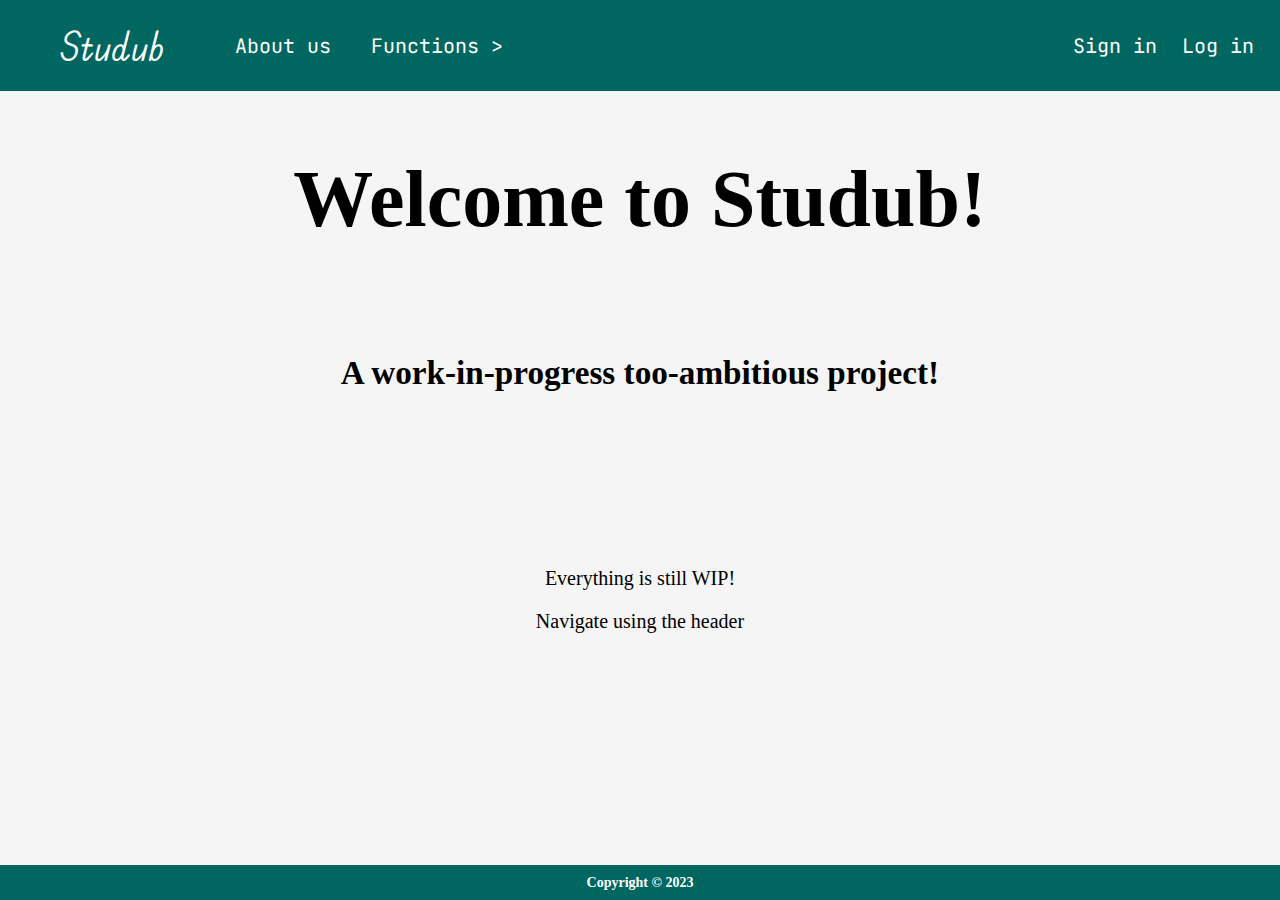
==== index.html @ ca2d2c6d "more ptext changes in index" ====
<!DOCTYPE html>
<html lang="en">

<head>
    <meta charset="UTF-8" />
    <meta name="viewport" content="width=device-width, initial-scale=1.0" />
    <title>Studub</title>
    <link rel="stylesheet" href="/CSS/index.css" />
    <link rel="stylesheet" href="/CSS/header.css" />
    <link rel="stylesheet" href="/CSS/footer.css" />
    <link rel="stylesheet" href="/CSS/body.css" />
</head>

<body>
    <!-- Header -->
    <header>
        <div class="left-options">
            <nav class="menu-main">
                <ul>
                    <li class="icon"><a href="index.html">Studub</a></li>
                    <!-- <li><a href="HTML/404.html">Calender</a></li> -->
                    <!-- <li><a href="HTML/404.html">Quizizz-mator</a></li> -->
                    <!-- <li><a href="HTML/404.html">Functions</a></li> -->
                    <li><a href="HTML/404.html">About us</a></li>
                    <nav class="navbar">
                        <ul>
                            <li>
                                <a href="">Functions ></a>
                                    <ul>
                                            <li><a href="HTML/Calendar.html">Calendar</a></li>
                                            <li><a href="HTML/404.html">Quizizz-mator</a></li>
                                            <li><a href="HTML/notepad.html">Notice Board</a></li>
                                    </ul>
                            </li>
                        </ul>
                        
                    </nav>
                </ul>
            </nav>
        </div>
        <div class="right-options">
            
            <div class = "Regis">
                <ul>
                    <li><a href="/HTML/signup.html">Sign in</a></li>
                    <li><a href="/HTML/login.html">Log in</a></li>
                </ul>
            </div>
            <!-- <div class="option">
                <img src="../IMG/settings_gear_options_option_icon-icons.com_59985.png" alt />
            </div> -->
        </div>
    </header>

    <!-- Body -->
    <div class="welcome">
        <h1>Welcome to Studub!</h1>
        <h5>A work-in-progress too-ambitious project!</h5>
    </div>
    <div class="ptext">
        <p>Everything is still WIP!</p>
        <p>Navigate using the header</p>
    </div>

    <!-- Footer -->
    <footer>
        <h1>Copyright © 2023</h1>
    </footer>
    <!-- test -->
</body>

</html>
---- CSS/index.css ----
.welcome {
    display: flex;
    justify-content: center;
    align-items: center;
    flex-flow: column;
    margin: 100px;
    color: black;
    font-size: 40px;
    text-align: center;
}

.ptext {
    font-size: 20px;
    font-family: 'Open Sans';
    text-align: center;
}
---- CSS/header.css ----
@import url('https://fonts.googleapis.com/css2?family=Agbalumo&family=JetBrains+Mono&display=swap');
@import url('https://fonts.googleapis.com/css2?family=Edu+TAS+Beginner:wght@500&display=swap');
header {
    position: fixed;
    display: flex;
    background-color: #006660;
    width: 100%;
    justify-content: space-between;
    align-items: center;
    top: 0;
    font-size: 20px;
    color: white;
    text-decoration: none;
}
.menu-main {
    display: flex;
    /* padding-top: 20px; */
    padding-left: 10px;

    & ul {
        display: flex;
        align-items: center;
    }

    & li {
        text-decoration: none;
        display: inline-block;
        margin: 0 10px;
        font-family: 'JetBrains Mono';
    }

    & a {
        text-decoration: none;
        color: white;
    }

    & .icon {
        padding-right: 50px;
        font-size: 40px;
        font-family: 'Edu TAS Beginner';
    }
}

textarea {
    resize: none;
}

.searchbar {
    display: flex;
    height: 50px;
    font-size: 25px;
    margin-top: 20px;
}

/* .searchbar #search{
        margin-left: 200% !important;
    } */

.left-options {
    flex: 1;
    display: flex;
    justify-content: flex-start;
}

.right-options {
    /* flex: -2; */
    display: flex;
    justify-content: space-between;
    align-items: end;
    padding-right: 1rem;

    & .option {
        flex: 1;

        & img {
            height: 3rem;
            width: auto;
            margin-right: 20px;
        }
    }

    & .Regis li {
        list-style: none;
        text-decoration: none;
        display: inline-block;
        margin: 0 10px;
        font-family: 'JetBrains Mono';
        text-align: end;

    }

    & .Regis a {
        text-decoration: none;
        color: white;
    }
}
.navbar {
    background-color: #006660;
    position: relative;
    z-index: 999;
}

.navbar ul {
    list-style-type: none;
    margin: 0;
    padding: 0;
    background: #006660;
}

.navbar li {
    display: inline-block;
}

.navbar li a {
    color: white;
    display: block;
    padding: 10px 20px;
    text-decoration: none;
    /* margin-bottom: 5px; */
}
/* Style the dropdown menu */
.navbar ul ul {
    position: absolute;
    top: 100%;
    display: none;
}

.navbar ul ul li {
    display: block;
}

.navbar li:hover ul {
    display: block;
}

/* Change the background color of dropdown links on hover */
.navbar ul ul li a:hover {
    background-color: #008078;
}
---- CSS/footer.css ----
footer {
    width: 100%;
    bottom: 0px;
    position: relative;
    text-align: center;
    background-color: #006660;
    color: white;
    font-size: 7px;
    margin-top: auto;
    display: block;
}

footer h1 {
    text-align: center;
}
---- CSS/body.css ----
body {
    margin: 0;
    background-color: whitesmoke;
    /* background: url;
        background-size: cover;
        background-repeat: no-repeat;
        background-position: center;
        background-attachment: fixed;
        background-position: center;  */
    min-height: 100vh;
    display: flex;
    flex-direction: column;
    justify-content: center;
    align-items: center;
    /* color for login.html */
    --color-error: #cc3333;
    --color-success: #4bb544;
    --border-radius: 4px;
    --color-primary: #009579;
    --color-primary-dark: #007f67;
    --color-secondary: #252c6a;
}
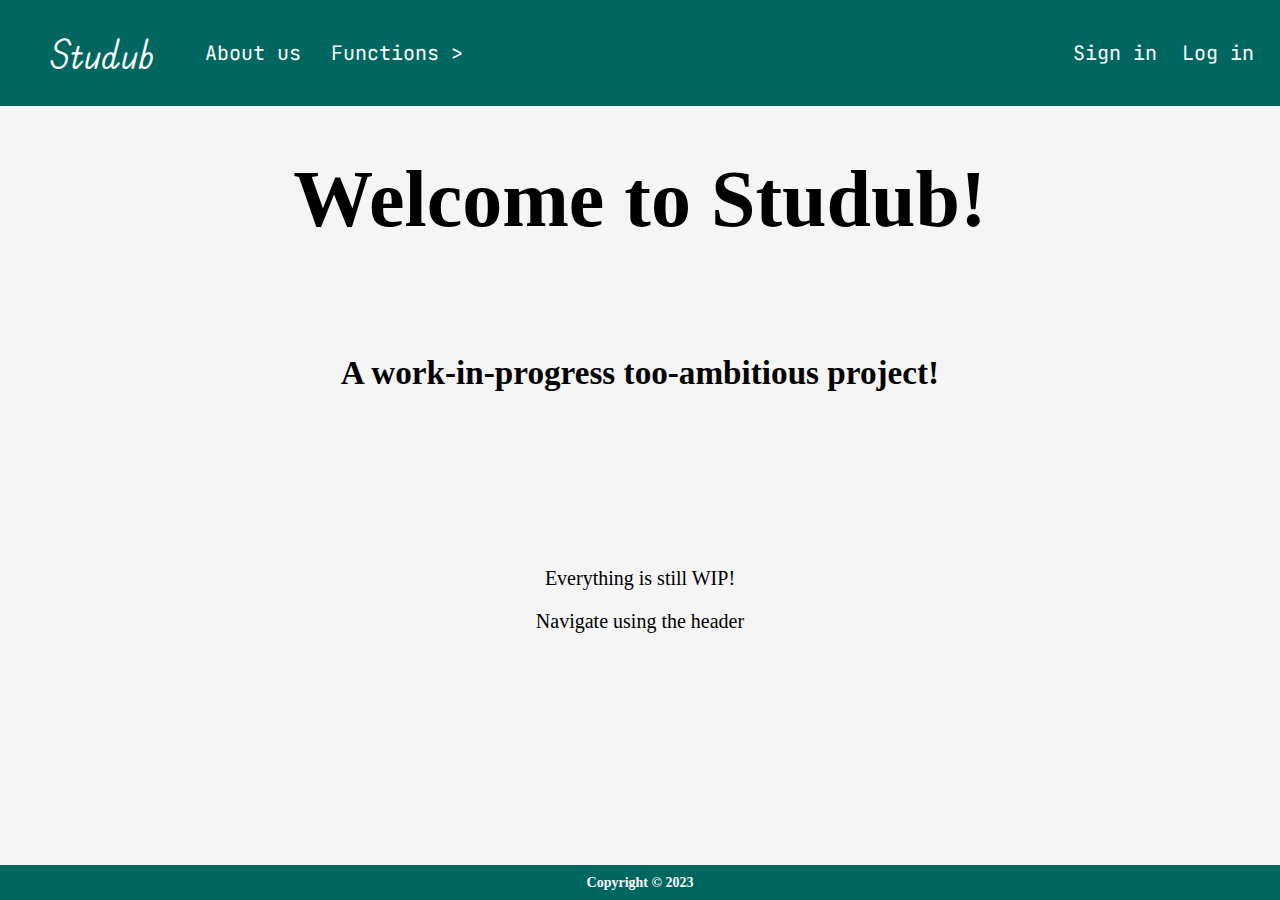
==== commit 887e3945: "fixed bugs with nav menu" ====
--- a/index.html
+++ b/index.html
@@ -23,7 +23,7 @@
                     <!-- <li><a href="HTML/404.html">Functions</a></li> -->
                     <li><a href="HTML/404.html">About us</a></li>
                     <nav class="navbar">
-                        <ul>
+                        <ul class = "dropdown">
                             <li>
                                 <a href="">Functions ></a>
                                     <ul>
@@ -33,7 +33,6 @@
                                     </ul>
                             </li>
                         </ul>
-                        
                     </nav>
                 </ul>
             </nav>
--- a/CSS/header.css
+++ b/CSS/header.css
@@ -20,12 +20,15 @@
     & ul {
         display: flex;
         align-items: center;
+
+        & ul {
+            padding: 10px;
+        }
     }
 
     & li {
         text-decoration: none;
         display: inline-block;
-        margin: 0 10px;
         font-family: 'JetBrains Mono';
     }
 
@@ -129,7 +132,7 @@
     display: block;
 }
 
-.navbar li:hover ul {
+.navbar .dropdown:hover ul {
     display: block;
 }
 
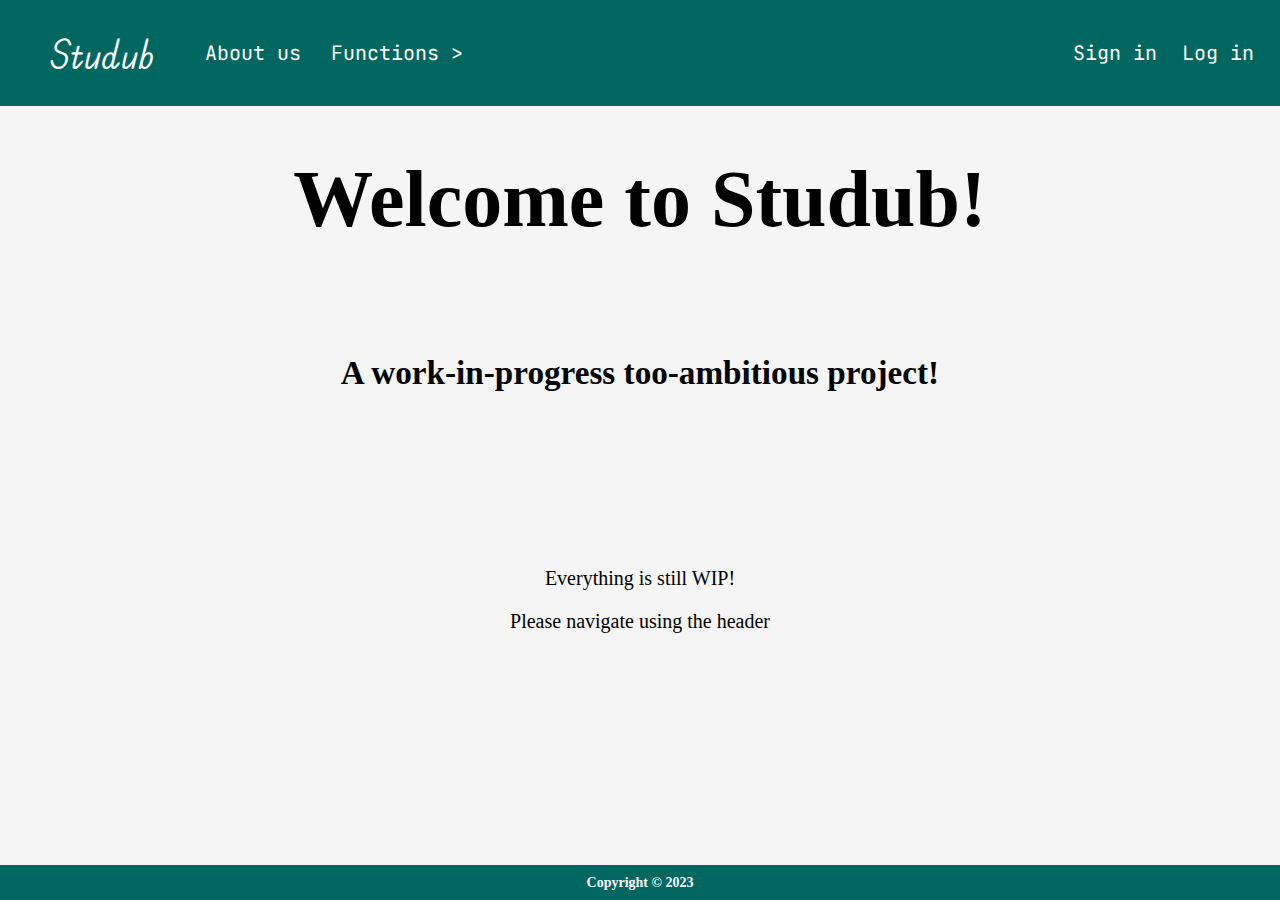
==== commit 158b2095: "added .welcome css to css files" ====
--- a/index.html
+++ b/index.html
@@ -58,7 +58,7 @@
     </div>
     <div class="ptext">
         <p>Everything is still WIP!</p>
-        <p>Navigate using the header</p>
+        <p>Please navigate using the header</p>
     </div>
 
     <!-- Footer -->
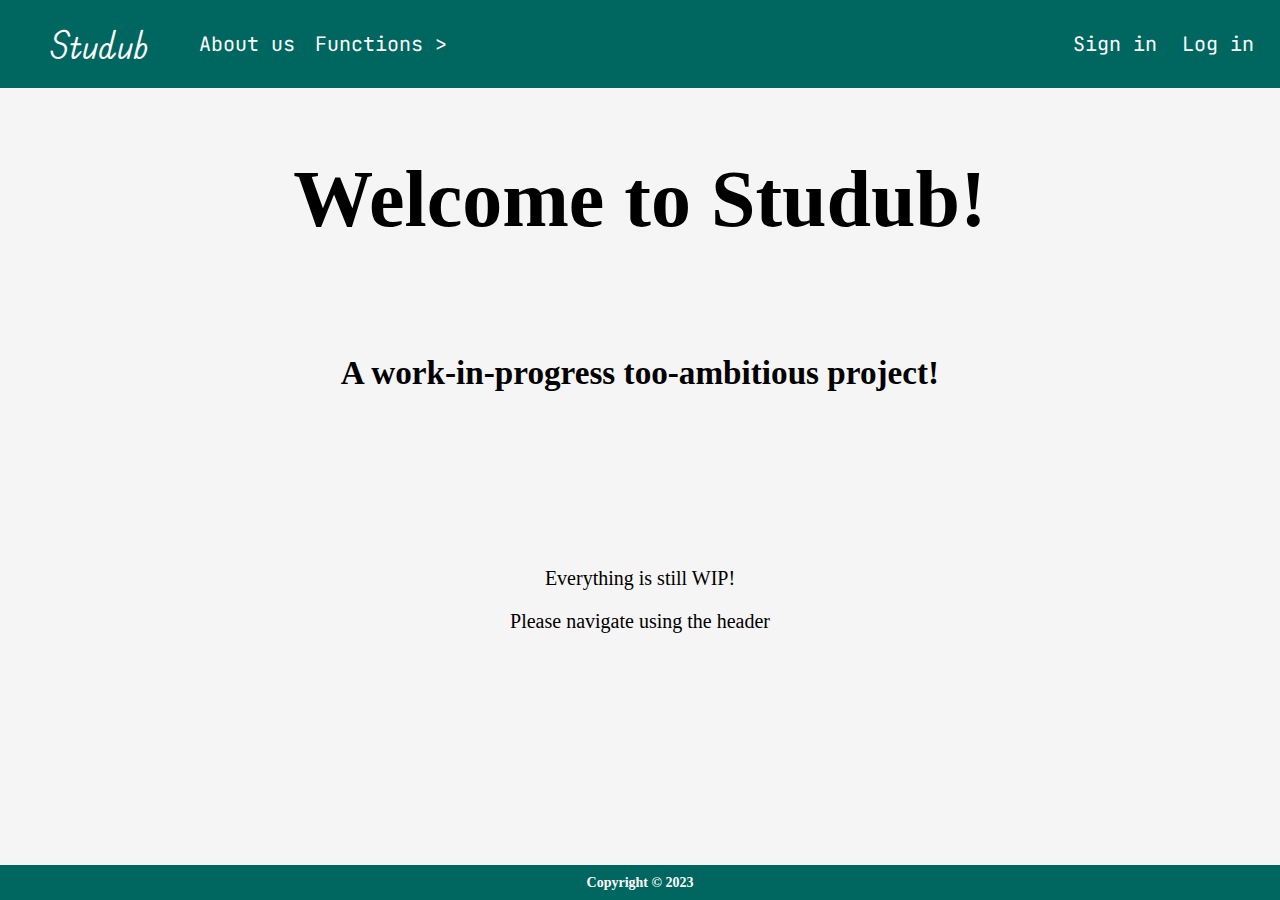
==== commit 25db30b3: "small changes" ====
--- a/index.html
+++ b/index.html
@@ -21,7 +21,7 @@
                     <!-- <li><a href="HTML/404.html">Calender</a></li> -->
                     <!-- <li><a href="HTML/404.html">Quizizz-mator</a></li> -->
                     <!-- <li><a href="HTML/404.html">Functions</a></li> -->
-                    <li><a href="HTML/404.html">About us</a></li>
+                    <li><a href="HTML/aboutUs.html">About us</a></li>
                     <nav class="navbar">
                         <ul class = "dropdown">
                             <li>
@@ -45,15 +45,14 @@
                     <li><a href="/HTML/login.html">Log in</a></li>
                 </ul>
             </div>
-            <!-- <div class="option">
-                <img src="../IMG/settings_gear_options_option_icon-icons.com_59985.png" alt />
-            </div> -->
         </div>
     </header>
 
     <!-- Body -->
     <div class="welcome">
-        <h1>Welcome to Studub!</h1>
+        <div class="titleline">
+            <h1>Welcome to Studub!</h1>
+        </div>
         <h5>A work-in-progress too-ambitious project!</h5>
     </div>
     <div class="ptext">
--- a/CSS/header.css
+++ b/CSS/header.css
@@ -5,6 +5,7 @@
     display: flex;
     background-color: #006660;
     width: 100%;
+    /* height: 20%; */
     justify-content: space-between;
     align-items: center;
     top: 0;
@@ -21,9 +22,9 @@
         display: flex;
         align-items: center;
 
-        & ul {
-            padding: 10px;
-        }
+        /* & ul {
+            padding: 5px;
+        } */
     }
 
     & li {
@@ -39,7 +40,7 @@
 
     & .icon {
         padding-right: 50px;
-        font-size: 40px;
+        font-size: 38px;
         font-family: 'Edu TAS Beginner';
     }
 }
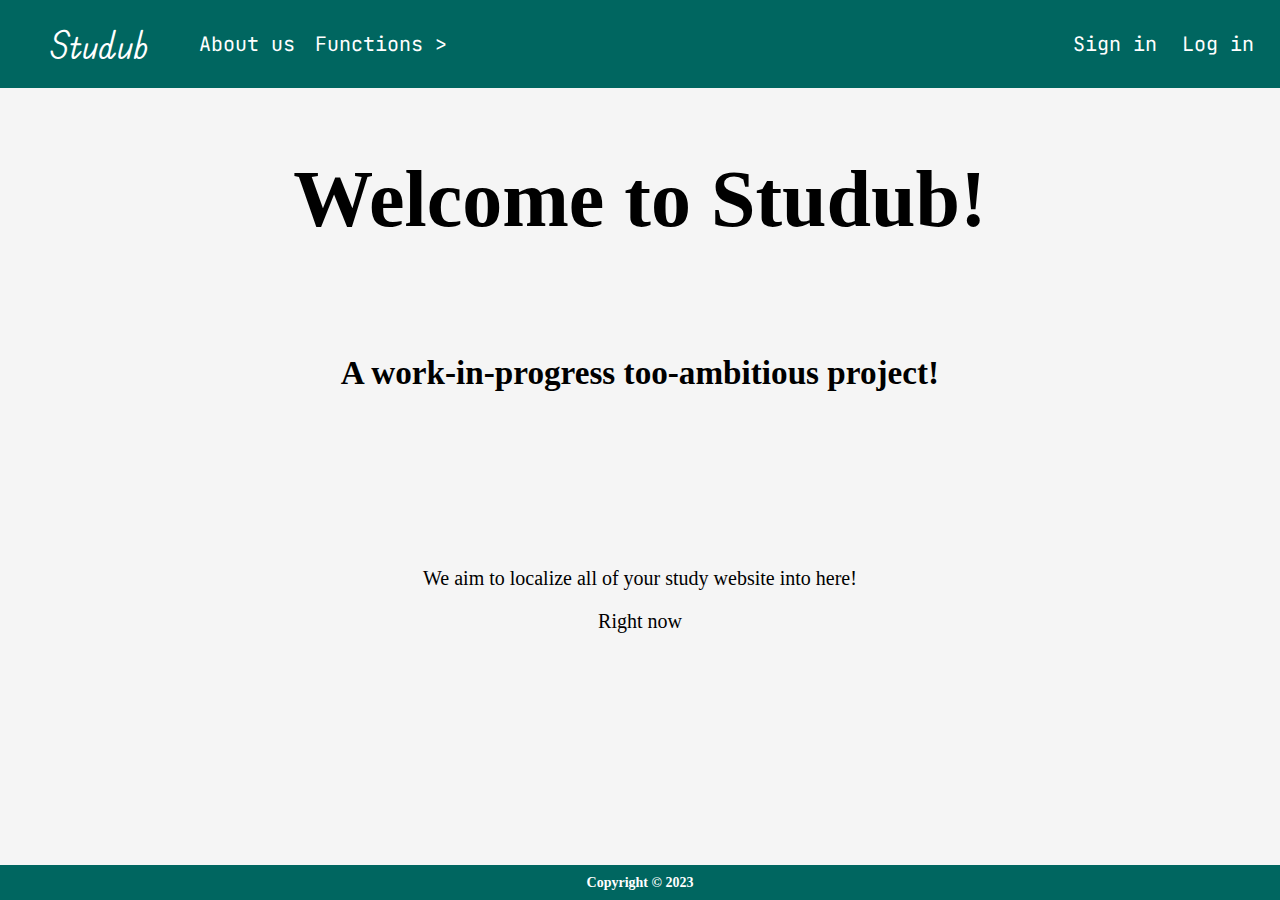
==== commit c515155d: "added kanban board to our web" ====
--- a/index.html
+++ b/index.html
@@ -18,9 +18,6 @@
             <nav class="menu-main">
                 <ul>
                     <li class="icon"><a href="index.html">Studub</a></li>
-                    <!-- <li><a href="HTML/404.html">Calender</a></li> -->
-                    <!-- <li><a href="HTML/404.html">Quizizz-mator</a></li> -->
-                    <!-- <li><a href="HTML/404.html">Functions</a></li> -->
                     <li><a href="HTML/aboutUs.html">About us</a></li>
                     <nav class="navbar">
                         <ul class = "dropdown">
@@ -30,6 +27,7 @@
                                             <li><a href="HTML/Calendar.html">Calendar</a></li>
                                             <li><a href="HTML/404.html">Quizizz-mator</a></li>
                                             <li><a href="HTML/notepad.html">Notice Board</a></li>
+                                            <li><a href="HTML/kanban.html">Kanban</a></li>
                                     </ul>
                             </li>
                         </ul>
@@ -56,8 +54,8 @@
         <h5>A work-in-progress too-ambitious project!</h5>
     </div>
     <div class="ptext">
-        <p>Everything is still WIP!</p>
-        <p>Please navigate using the header</p>
+        <p>We aim to localize all of your study website into here!</p>
+        <p>Right now </p>
     </div>
 
     <!-- Footer -->
--- a/CSS/header.css
+++ b/CSS/header.css
@@ -12,6 +12,7 @@
     font-size: 20px;
     color: white;
     text-decoration: none;
+    z-index: 999;
 }
 .menu-main {
     display: flex;
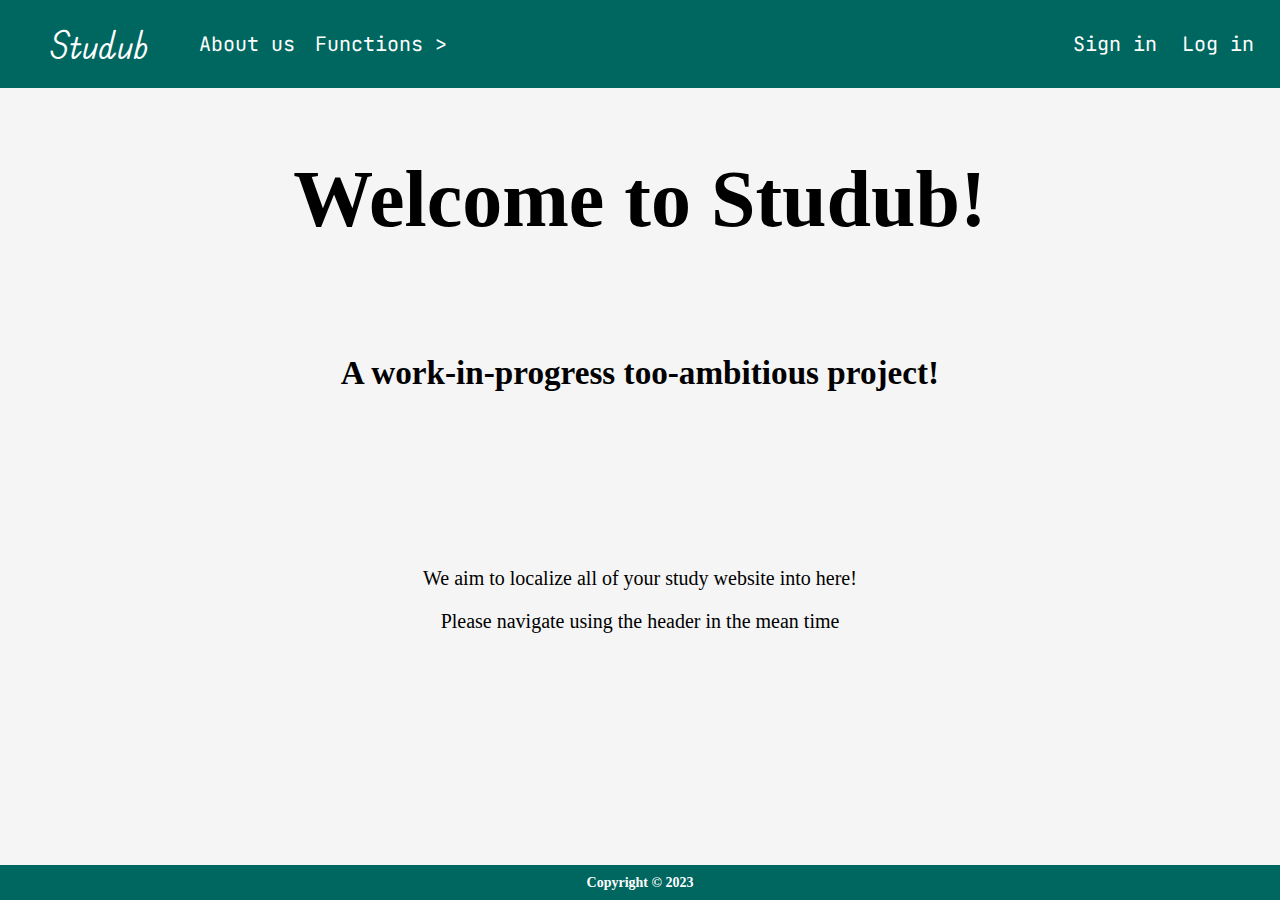
==== commit 7185d580: "small changes" ====
--- a/index.html
+++ b/index.html
@@ -55,7 +55,7 @@
     </div>
     <div class="ptext">
         <p>We aim to localize all of your study website into here!</p>
-        <p>Right now </p>
+        <p>Please navigate using the header in the mean time</p>
     </div>
 
     <!-- Footer -->
